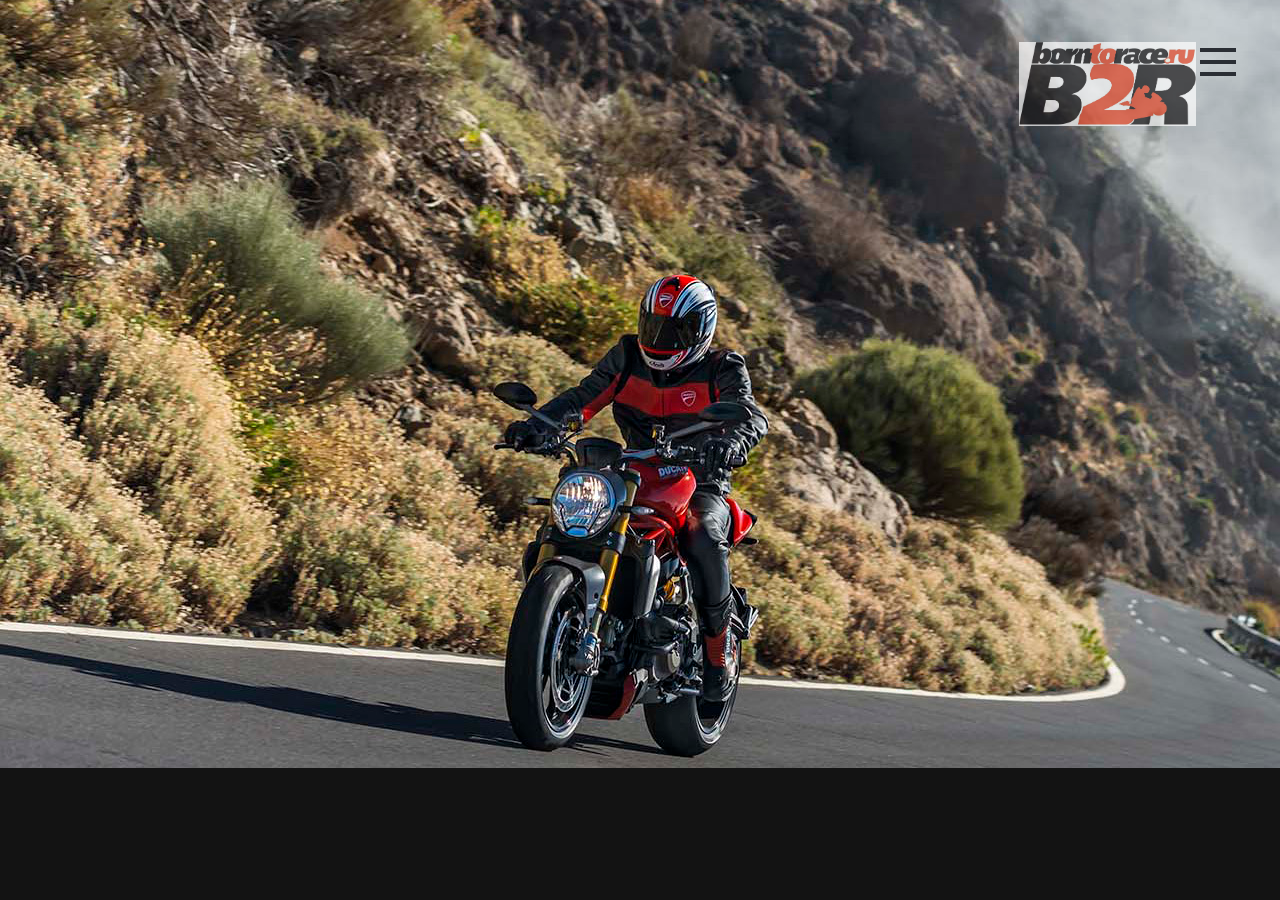
==== index.html @ f9ed70f6 "add" ====
<link href="css/off_canvas_menu.css" rel="stylesheet">
<body>
<style>
body {
  overflow-x: auto;
}

  .nav-trigger span,
.nav-trigger span::before,
.nav-trigger span::after {
  position: absolute;
  height: 4px;
  width: 36px;
  background:#2a2e34;
}
.welcome {
  position	: absolute;
  padding-right: 2em;
  top: 1em;
  max-height: 1em;
  text-align: right;
  -webkit-text-stroke: 2px black;
  width: 100%;
  font-weight: 800;
  font-size: 3em;
  color: #D9534F;
  opacity: 70%;
}

</style>

<a href="#navigation" class="nav-trigger">
  Menu <span></span>
</a>

<main>
  <section class="intro">
    <img src="img/2014-Ducati-Monster.jpg" alt="Ducati">
    <div class="welcome"><img src="img/b2r_sm.jpg" style="max-height: 2em;"></div>
  </section>
</main>
<nav class="nav-container" id="navigation">
  <header>
    <h2></h2>
  </header>

  <ul class="nav">
      <li><a href="index.html">Главная &ensp;<i class="fa fa-home fa-fw"></i></a></li>
      <li><a href="about.html">О нас &ensp;<i class="fa fa-motorcycle fa-fw"></i></a></li>
      <li><a href="diploma_calendar/examples/selectable.html">Расписание &ensp;<i class="fa fa-calendar" aria-hidden="true"></i></a></li>
    <li><a href="portfolio.html">Портфолио &ensp;<i class="fa fa-camera-retro" aria-hidden="true"></i></a></li>
    <li><a href="news.html">Новости &ensp;<i class="fa fa-users" aria-hidden="true"></i></a></li>
    <li><a href="faq.html">Вопросы &ensp;<i class="fa fa-question-circle" aria-hidden="true"></i></a></li>
    <li><a href="contacts.html">Контакты &ensp;<i class="fa fa-phone" aria-hidden="true"></i></i></a></li>
    <li><a href="/Login_b2r/login.html">Личный кабинет &ensp;<i class="fa fa-user" aria-hidden="true"></i></i></a></li>
    <!-- <li><a href="demo.html">Progress loading &ensp;<i class="fa fa-star" aria-hidden="true"></i></i></a></li> -->
  </ul>
</nav>

<div class="overlay"></div> <!-- improve main element 3d movement -->
</body> 
<script src="js/off_canvas_menu.js"></script>
---- css/off_canvas_menu.css ----
@import url('bootstrap.css');
@import url('font-awesome.min.css');
@import url('animate.css');

*, *::after, *::before {
  box-sizing: border-box;
}

body {
  font-family: sans-serif;
  line-height: 1;
  margin: 0;
  width: 100%;
  height: 100%;
  background: #1C1D21;
}

main {
  position: relative;
  z-index: 1;
  height: 100vh;
  overflow: hidden;
  box-shadow: 0 0 50px #000;
  transition: transform .5s;
}

.nav-open main {
  transform: scale(.8);
}

.intro {
  height: 100vh;
  width: 100%;
  display: table;
  background: #131313 url('../img/bg.jpg') no-repeat center center;
  background-size: cover;
}

/*#26292f */

.block-left {
    width:45%;
    margin: 10px 10px 10px 20px;
    width: 500px;
    height:800px;
    overflow:auto;
    float:left; 
    background: #fff;
}
.block-right {
    margin: 10px 20px 10px 10px;
    width:45%;
    height:800px;
    overflow:auto;
    float: right;
}

h1 {
  display: table-cell;
  vertical-align: middle;
  text-align: center;
  font-size: 45px;
  color: white;
}


h2 {
	position	: absolute;
    text-align: justify;
	top: 1em;
	left: 2em;
    right: 2em;
	width: 60%;
    font-size: 150%;
    background: rgba(38, 41, 47, 0.3);
    color: #fff;
    padding: 0.5em;
}

.nav-trigger {
  position: fixed;
  z-index: 4;
  top: 40px;
  right: 40px;
  height: 44px;
  width: 44px;

  overflow: hidden;
  color: #f3f3f3;
  white-space: nowrap;
  text-indent: 100%;
}
/*color: transparent*/

.nav-trigger span,
.nav-trigger span::before,
.nav-trigger span::after {
  position: absolute;
  height: 4px;
  width: 36px;
  background: #999999;
}

.nav-trigger span {
  top: 50%;
  left: 50%;
  transform: translate(-50%, -50%);
  transition: background .3s;
}

.nav-trigger span::before,
.nav-trigger span::after {
  content: '';
  top: 0;
  left: 0;
  transition: background .3s, transform .3s;
}

.nav-trigger span::before {
  transform: translateY(-12px);
}

.nav-trigger span::after {
  transform: translateY(12px);
}

.nav-trigger:hover span, 
.nav-trigger:hover span::before,
.nav-trigger:hover span::after {
  background: white;
}

.nav-open .nav-trigger span {
  background: transparent;
}

.nav-open .nav-trigger span::before,
.nav-open .nav-trigger span::after {
  background: #f3f3f3;
}

.nav-open .nav-trigger span::before {
  transform: rotate(-45deg);
}

.nav-open .nav-trigger span::after {
  transform: rotate(45deg);
}

.overlay {
  position: fixed;
  z-index: 2;
  top: 0;
  left: 0;
  width: 100%;
  height: 100%;
  background: #1C1D21;
  opacity: 0;
  visibility: hidden;
  transition: opacity .5s, visibility .5s;
}

.nav-open .overlay {
  opacity: .6;
  visibility: visible;
}

.nav-container {
  position: fixed;
  z-index: 3;
  top: 0;
  right: 0;
  height: 100%;
  width: 90%;
  max-width: 330px;
  padding: 2em 1.5em;
  background: #26292f;
  overflow: auto;
  transform: translateZ(0);
  transform: translateX(100%);
  transition: transform .5s cubic-bezier(.07,.23,.34,1);
}

/*#F3F3F3*/

.nav-open .nav-container {
  transform: translateX(0);
}

.nav-container h2 {
  font-size: 15px;
  font-weight: bold;
  text-transform: uppercase;
  color: #AAAAAA;
  margin: 1.5em 0;
}

.nav {
  list-style: none;
  padding: 0;
}

.nav a {
  display: block;
  padding: .4em 0;
  font-size: 20px;
  font-weight: bold;
  font-family: sans-serif;
  text-decoration: none;
  color: #AAAAAA;
  text-transform: uppercase;    
  transform: translateZ(0);
}

/*#1F2B3D*/

.nav-open .nav a {
  animation: slide-in .4s .2s backwards;
}

.nav-open .nav li:nth-of-type(2) a {
  animation-delay: .3s;
}

.nav-open .nav li:nth-of-type(3) a {
  animation-delay: .4s;
}

.nav-open .nav li:nth-of-type(4) a {
  animation-delay: .5s;
}

.nav-open .nav li:nth-of-type(5) a {
  animation-delay: .6s;
}

@keyframes slide-in {
  0% {
    opacity: 0;
    transform: translateX(80px);
  }

  100% {
    opacity: 1;
    transform: translateX(0);
  }
}
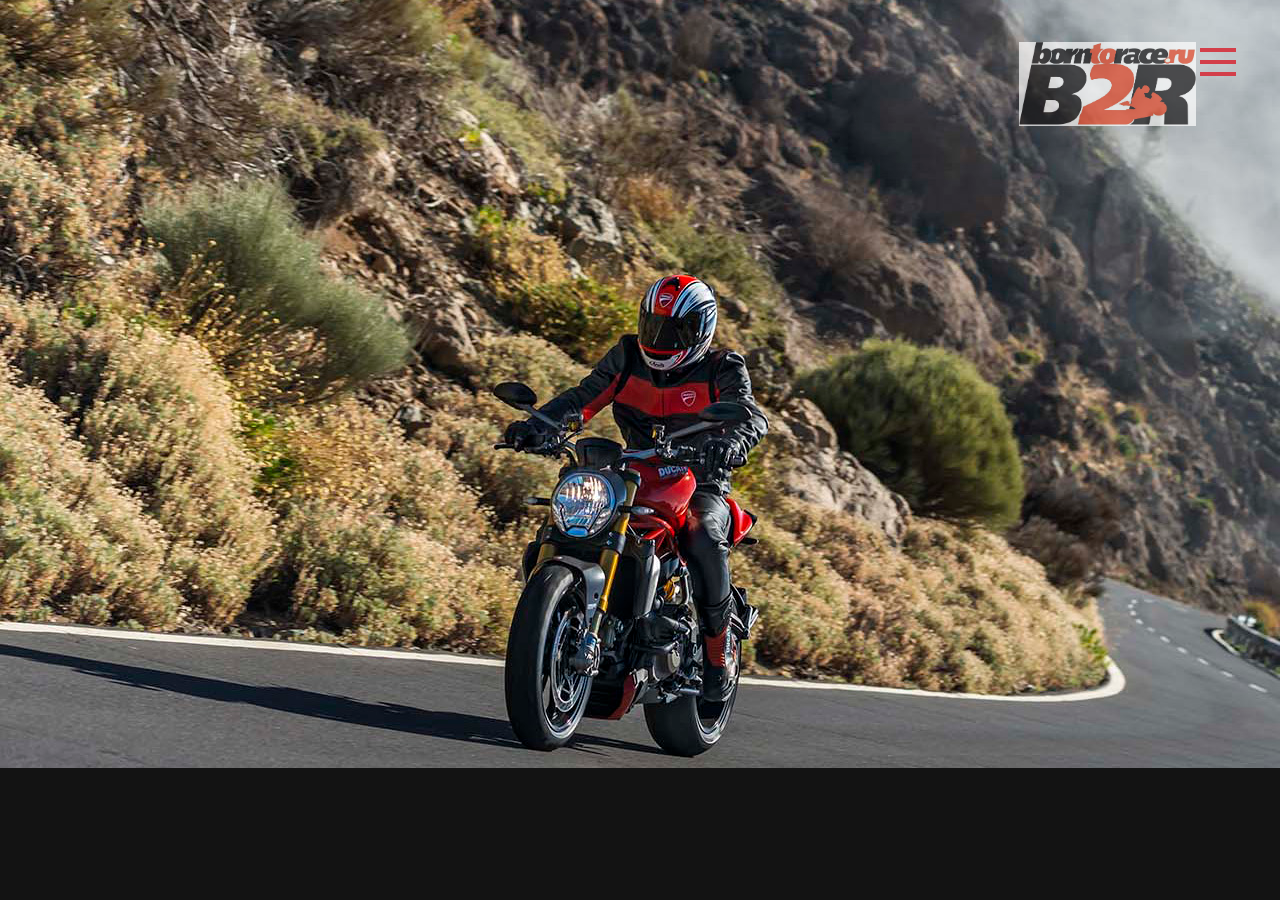
==== commit a33aef10: "Update index.html" ====
--- a/index.html
+++ b/index.html
@@ -1,19 +1,29 @@
 
 <link href="css/off_canvas_menu.css" rel="stylesheet">
 <body>
+<meta name="viewport" content="width=device-width, initial-scale=1, shrink-to-fit=no">
 <style>
 body {
   overflow-x: auto;
 }
-
-  .nav-trigger span,
-.nav-trigger span::before,
-.nav-trigger span::after {
-  position: absolute;
-  height: 4px;
-  width: 36px;
-  background:#2a2e34;
+  
+    .nav-open .nav-trigger span::before, .nav-open .nav-trigger span::after {
+    background: #d33f4a;
 }
+    .nav-trigger span, .nav-trigger span::before, .nav-trigger span::after {
+    position: absolute;
+    height: 4px;
+    width: 36px;
+    background:#d33f4a;
+}
+  
+  .nav > li > a {
+    top: 0.8em;
+    position: relative;
+    display: block;
+    padding: 10px 15px;
+}
+  
 .welcome {
   position	: absolute;
   padding-right: 2em;
@@ -53,7 +63,7 @@
     <li><a href="news.html">Новости &ensp;<i class="fa fa-users" aria-hidden="true"></i></a></li>
     <li><a href="faq.html">Вопросы &ensp;<i class="fa fa-question-circle" aria-hidden="true"></i></a></li>
     <li><a href="contacts.html">Контакты &ensp;<i class="fa fa-phone" aria-hidden="true"></i></i></a></li>
-    <li><a href="/Login_b2r/login.html">Личный кабинет &ensp;<i class="fa fa-user" aria-hidden="true"></i></i></a></li>
+    <li><a href="Login_b2r/login.html">Личный кабинет &ensp;<i class="fa fa-user" aria-hidden="true"></i></i></a></li>
     <!-- <li><a href="demo.html">Progress loading &ensp;<i class="fa fa-star" aria-hidden="true"></i></i></a></li> -->
   </ul>
 </nav>
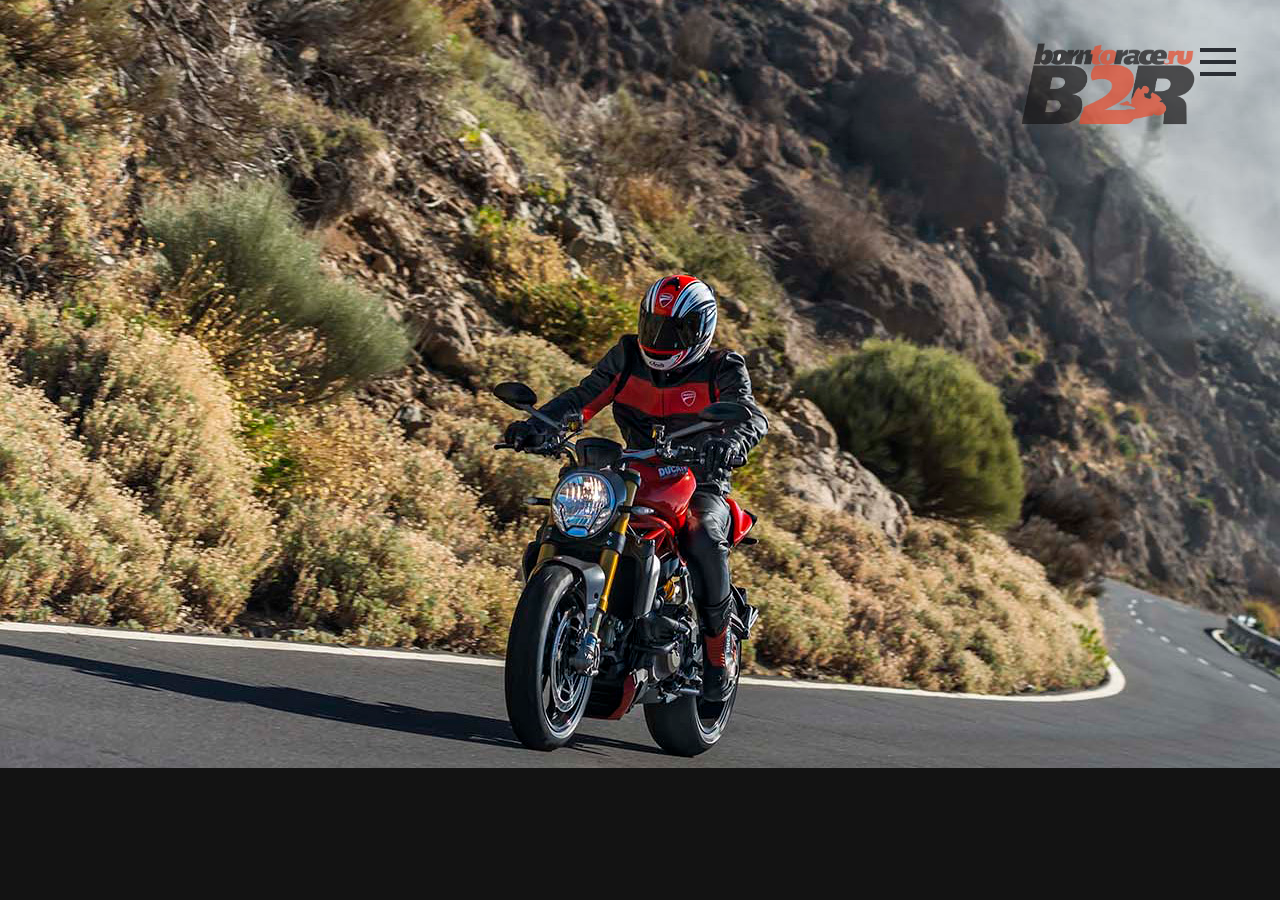
==== commit f7c389ae: "Update index.html" ====
--- a/index.html
+++ b/index.html
@@ -1,29 +1,19 @@
 
 <link href="css/off_canvas_menu.css" rel="stylesheet">
 <body>
-<meta name="viewport" content="width=device-width, initial-scale=1, shrink-to-fit=no">
 <style>
 body {
   overflow-x: auto;
 }
-  
-    .nav-open .nav-trigger span::before, .nav-open .nav-trigger span::after {
-    background: #d33f4a;
+
+  .nav-trigger span,
+.nav-trigger span::before,
+.nav-trigger span::after {
+  position: absolute;
+  height: 4px;
+  width: 36px;
+  background:#2a2e34;
 }
-    .nav-trigger span, .nav-trigger span::before, .nav-trigger span::after {
-    position: absolute;
-    height: 4px;
-    width: 36px;
-    background:#d33f4a;
-}
-  
-  .nav > li > a {
-    top: 0.8em;
-    position: relative;
-    display: block;
-    padding: 10px 15px;
-}
-  
 .welcome {
   position	: absolute;
   padding-right: 2em;
@@ -47,7 +37,7 @@
 <main>
   <section class="intro">
     <img src="img/2014-Ducati-Monster.jpg" alt="Ducati">
-    <div class="welcome"><img src="img/b2r_sm.jpg" style="max-height: 2em;"></div>
+    <div class="welcome"><img src="img/b2r (2).svg" style="max-height: 2em;"></div>
   </section>
 </main>
 <nav class="nav-container" id="navigation">
@@ -63,7 +53,7 @@
     <li><a href="news.html">Новости &ensp;<i class="fa fa-users" aria-hidden="true"></i></a></li>
     <li><a href="faq.html">Вопросы &ensp;<i class="fa fa-question-circle" aria-hidden="true"></i></a></li>
     <li><a href="contacts.html">Контакты &ensp;<i class="fa fa-phone" aria-hidden="true"></i></i></a></li>
-    <li><a href="Login_b2r/login.html">Личный кабинет &ensp;<i class="fa fa-user" aria-hidden="true"></i></i></a></li>
+    <li><a href="login.html">Личный кабинет &ensp;<i class="fa fa-user" aria-hidden="true"></i></i></a></li>
     <!-- <li><a href="demo.html">Progress loading &ensp;<i class="fa fa-star" aria-hidden="true"></i></i></a></li> -->
   </ul>
 </nav>
